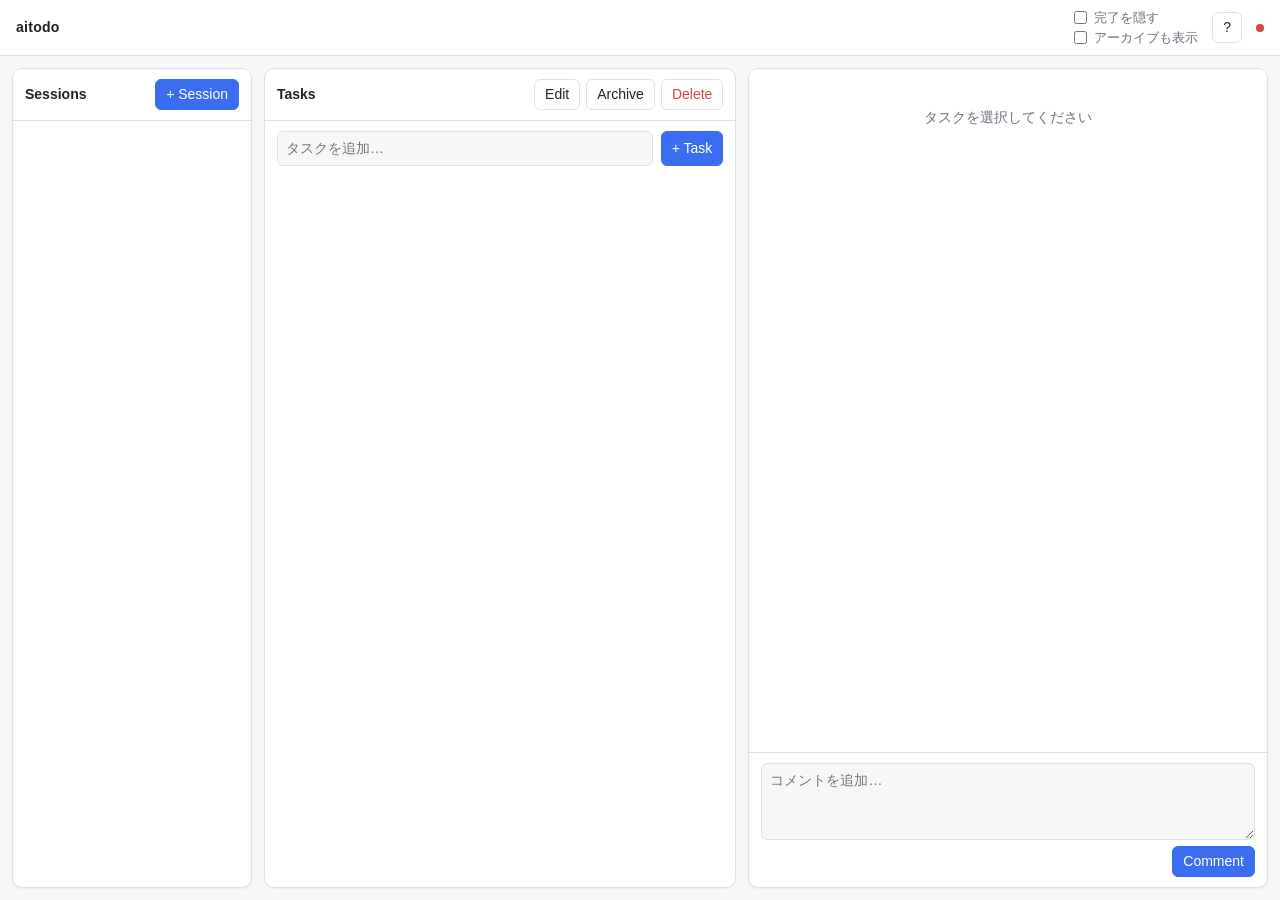
==== internal/web/static/index.html @ 81f4fba8 "Web UI を追加（aitodo web）、スマホ対応、v1.0.0 - aitodo web [--addr HOST:PORT] [-s REF] [--open] でブラウザ UI を起動  " ====
<!doctype html>
<html lang="ja">
<head>
<meta charset="utf-8">
<meta name="viewport" content="width=device-width, initial-scale=1, viewport-fit=cover">
<meta name="theme-color" content="#f6f7f9" media="(prefers-color-scheme: light)">
<meta name="theme-color" content="#15181c" media="(prefers-color-scheme: dark)">
<meta name="apple-mobile-web-app-capable" content="yes">
<meta name="mobile-web-app-capable" content="yes">
<meta name="apple-mobile-web-app-title" content="aitodo">
<link rel="icon" href="icon.svg" type="image/svg+xml">
<link rel="apple-touch-icon" href="icon.svg">
<title>aitodo</title>
<link rel="stylesheet" href="style.css">
</head>
<body data-view="tasks">
<header class="topbar">
  <button class="ghost icon mobile-only" id="btn-sessions" aria-label="セッション一覧">☰</button>
  <span class="brand">aitodo</span>
  <span id="session-title" class="session-title"></span>
  <span class="spacer"></span>
  <span class="opts">
    <label class="toggle"><input type="checkbox" id="opt-hide-done"> 完了を隠す</label>
    <label class="toggle"><input type="checkbox" id="opt-show-archived"> アーカイブも表示</label>
  </span>
  <button class="ghost desktop-only" id="btn-help" title="キー操作 (?)">?</button>
  <span id="conn" class="conn" title="自動更新"></span>
</header>

<main class="layout">
  <aside class="pane sessions">
    <div class="pane-head">
      <h2>Sessions</h2>
      <button id="btn-new-session" title="セッション作成 (n)">+ Session</button>
    </div>
    <ul id="session-list" class="session-list"></ul>
  </aside>

  <section class="pane tasks">
    <div class="pane-head">
      <h2 id="tasks-head">Tasks</h2>
      <div class="actions" id="session-actions">
        <button id="btn-edit-session" class="ghost" title="セッションを編集">Edit</button>
        <button id="btn-archive-session" class="ghost">Archive</button>
        <button id="btn-delete-session" class="ghost danger">Delete</button>
      </div>
    </div>
    <div id="session-meta" class="session-meta"></div>
    <form id="add-task" class="add-task" autocomplete="off">
      <input id="add-task-input" placeholder="タスクを追加…" enterkeyhint="done">
      <button type="submit">+ Task</button>
    </form>
    <ul id="task-list" class="task-list"></ul>
    <div id="tasks-empty" class="empty" hidden></div>
  </section>

  <section class="pane detail">
    <div class="pane-head mobile-only">
      <button class="ghost" id="btn-back">‹ 一覧</button>
      <h2 id="detail-head-title"></h2>
    </div>
    <div id="detail-body" class="detail-body">
      <div class="empty">タスクを選択してください</div>
    </div>
    <form id="comment-form" class="comment-form" hidden autocomplete="off">
      <textarea id="comment-input" rows="3" placeholder="コメントを追加…"></textarea>
      <div class="row"><span class="hint" id="comment-author"></span><button type="submit">Comment</button></div>
    </form>
  </section>
</main>

<dialog id="modal">
  <form id="modal-form" method="dialog">
    <h3 id="modal-title"></h3>
    <div id="modal-fields"></div>
    <p id="modal-error" class="error" hidden></p>
    <div class="row end">
      <button type="button" class="ghost" id="modal-cancel">Cancel</button>
      <button type="submit" id="modal-ok">OK</button>
    </div>
  </form>
</dialog>

<dialog id="help">
  <h3>キー操作</h3>
  <table class="keys">
    <tr><td><kbd>j</kbd> <kbd>k</kbd> / <kbd>↓</kbd> <kbd>↑</kbd></td><td>タスクを選択</td></tr>
    <tr><td><kbd>[</kbd> <kbd>]</kbd></td><td>セッションを切り替え</td></tr>
    <tr><td><kbd>space</kbd> / <kbd>x</kbd></td><td>完了をトグル</td></tr>
    <tr><td><kbd>s</kbd> <kbd>b</kbd> <kbd>-</kbd></td><td>進行中 / ブロック / スキップ</td></tr>
    <tr><td><kbd>a</kbd> / <kbd>A</kbd></td><td>タスク追加 / サブタスク追加</td></tr>
    <tr><td><kbd>e</kbd> / <kbd>enter</kbd></td><td>編集</td></tr>
    <tr><td><kbd>c</kbd></td><td>コメント</td></tr>
    <tr><td><kbd>K</kbd> <kbd>J</kbd></td><td>上へ / 下へ移動</td></tr>
    <tr><td><kbd>h</kbd> <kbd>l</kbd> / <kbd>←</kbd> <kbd>→</kbd></td><td>サブタスクを折りたたむ / 開く</td></tr>
    <tr><td><kbd>d</kbd></td><td>削除（確認あり）</td></tr>
    <tr><td><kbd>n</kbd></td><td>セッション作成</td></tr>
    <tr><td><kbd>f</kbd> / <kbd>H</kbd></td><td>完了を隠す / アーカイブも表示</td></tr>
    <tr><td><kbd>esc</kbd></td><td>入力欄・ダイアログを閉じる</td></tr>
  </table>
  <div class="row end"><button id="help-close">Close</button></div>
</dialog>

<div id="toast" class="toast" hidden></div>
<script src="app.js"></script>
</body>
</html>
---- internal/web/static/style.css ----
:root {
  --bg: #f6f7f9;
  --panel: #ffffff;
  --text: #1d2228;
  --muted: #6b7380;
  --border: #dde1e6;
  --accent: #3a6df0;
  --accent-soft: #e6edff;
  --sel: #eef3ff;
  --done: #2f9e6b;
  --doing: #d98a00;
  --blocked: #d64545;
  --skipped: #8a929c;
  --danger: #d64545;
  --shadow: 0 1px 2px rgba(0, 0, 0, .06);
  color-scheme: light;
}
@media (prefers-color-scheme: dark) {
  :root {
    --bg: #15181c;
    --panel: #1d2126;
    --text: #e3e6ea;
    --muted: #8d96a2;
    --border: #2e343b;
    --accent: #6d95ff;
    --accent-soft: #24304d;
    --sel: #222c3d;
    --done: #4cc38a;
    --doing: #f0a92e;
    --blocked: #f06464;
    --skipped: #7d8692;
    --danger: #f06464;
    --shadow: none;
    color-scheme: dark;
  }
}

* { box-sizing: border-box; }
html, body { height: 100%; }
body {
  margin: 0;
  background: var(--bg);
  color: var(--text);
  font: 14px/1.5 -apple-system, BlinkMacSystemFont, "Segoe UI", "Hiragino Sans", "Noto Sans JP", sans-serif;
  display: flex;
  flex-direction: column;
}
button, input, textarea, select { font: inherit; color: inherit; }
button {
  border: 1px solid var(--accent);
  background: var(--accent);
  color: #fff;
  border-radius: 6px;
  padding: 4px 10px;
  cursor: pointer;
  white-space: nowrap;
}
button:hover { filter: brightness(1.08); }
button.ghost { background: transparent; color: var(--text); border-color: var(--border); }
button.ghost:hover { background: var(--sel); filter: none; }
button.danger { color: var(--danger); }
button:disabled { opacity: .5; cursor: default; }
input[type=text], input:not([type]), textarea {
  width: 100%;
  background: var(--bg);
  border: 1px solid var(--border);
  border-radius: 6px;
  padding: 6px 8px;
}
input:focus, textarea:focus { outline: 2px solid var(--accent-soft); border-color: var(--accent); }
textarea { resize: vertical; }
kbd {
  font: 12px ui-monospace, SFMono-Regular, Menlo, monospace;
  border: 1px solid var(--border);
  border-bottom-width: 2px;
  border-radius: 4px;
  padding: 0 4px;
  background: var(--bg);
}
.row { display: flex; gap: 8px; align-items: center; }
.row.end { justify-content: flex-end; }
.hint { color: var(--muted); font-size: 12px; flex: 1; }
.empty { color: var(--muted); padding: 24px 12px; text-align: center; }
.error { color: var(--danger); margin: 8px 0 0; }

/* top bar */
.topbar {
  display: flex;
  align-items: center;
  gap: 14px;
  padding: 8px 16px;
  background: var(--panel);
  border-bottom: 1px solid var(--border);
}
.brand { font-weight: 700; letter-spacing: .02em; }
.session-title { color: var(--muted); overflow: hidden; text-overflow: ellipsis; white-space: nowrap; }
.spacer { flex: 1; }
.toggle { color: var(--muted); font-size: 13px; display: flex; gap: 4px; align-items: center; cursor: pointer; white-space: nowrap; }
.conn { width: 8px; height: 8px; border-radius: 50%; background: var(--done); flex: none; }
.conn.err { background: var(--danger); }

/* layout */
.layout {
  flex: 1;
  min-height: 0;
  display: grid;
  grid-template-columns: 240px minmax(320px, 1fr) minmax(320px, 1.1fr);
  gap: 12px;
  padding: 12px;
}
.pane {
  background: var(--panel);
  border: 1px solid var(--border);
  border-radius: 10px;
  box-shadow: var(--shadow);
  display: flex;
  flex-direction: column;
  min-height: 0;
  overflow: hidden;
}
.pane-head {
  display: flex;
  align-items: center;
  gap: 8px;
  padding: 10px 12px;
  border-bottom: 1px solid var(--border);
}
.pane-head h2 { font-size: 14px; margin: 0; flex: 1; overflow: hidden; text-overflow: ellipsis; white-space: nowrap; }
.actions { display: flex; gap: 6px; }

/* sessions */
.session-list { list-style: none; margin: 0; padding: 6px; overflow: auto; }
.session-list li {
  display: flex;
  align-items: center;
  gap: 8px;
  padding: 6px 8px;
  border-radius: 6px;
  cursor: pointer;
}
.session-list li:hover { background: var(--bg); }
.session-list li.sel { background: var(--sel); font-weight: 600; }
.session-list li.archived { color: var(--muted); font-style: italic; }
.session-list .name { flex: 1; overflow: hidden; text-overflow: ellipsis; white-space: nowrap; }
.session-list .count { color: var(--muted); font-size: 12px; font-variant-numeric: tabular-nums; }
.session-list .doing-dot { width: 6px; height: 6px; border-radius: 50%; background: var(--doing); }

/* tasks */
.session-meta { padding: 8px 12px 0; color: var(--muted); font-size: 12px; white-space: pre-wrap; }
.session-meta:empty { display: none; }
.progress { height: 4px; background: var(--border); border-radius: 2px; margin-top: 6px; overflow: hidden; }
.progress > div { height: 100%; background: var(--done); }
.add-task { display: flex; gap: 8px; padding: 10px 12px; }
.task-list { list-style: none; margin: 0; padding: 0 6px 12px; overflow: auto; flex: 1; }
.task-list li {
  display: flex;
  align-items: flex-start;
  gap: 6px;
  padding: 5px 8px;
  border-radius: 6px;
  cursor: pointer;
  border: 1px solid transparent;
}
.task-list li:hover { background: var(--bg); }
.task-list li.sel { background: var(--sel); border-color: var(--accent-soft); }
.task-list .fold {
  width: 16px;
  flex: none;
  color: var(--muted);
  text-align: center;
  user-select: none;
  line-height: 22px;
}
.task-list .fold.has { cursor: pointer; }
.task-list .fold.has:hover { color: var(--text); }
.check {
  flex: none;
  width: 18px;
  height: 18px;
  margin-top: 2px;
  border: 2px solid var(--muted);
  border-radius: 5px;
  display: grid;
  place-items: center;
  font-size: 12px;
  font-weight: 700;
  color: #fff;
  cursor: pointer;
}
.check.done { background: var(--done); border-color: var(--done); }
.check.doing { border-color: var(--doing); color: var(--doing); }
.check.blocked { border-color: var(--blocked); color: var(--blocked); }
.check.skipped { border-color: var(--skipped); color: var(--skipped); }
.task-main { flex: 1; min-width: 0; }
.task-title { overflow-wrap: anywhere; }
.task-list li.done .task-title, .task-list li.skipped .task-title { color: var(--muted); text-decoration: line-through; }
.task-sub { display: flex; gap: 10px; color: var(--muted); font-size: 12px; flex-wrap: wrap; }
.task-sub .note { overflow: hidden; text-overflow: ellipsis; white-space: nowrap; max-width: 100%; }
.task-id { color: var(--muted); font-size: 12px; font-variant-numeric: tabular-nums; flex: none; line-height: 22px; }
.badge {
  font-size: 11px;
  padding: 0 6px;
  border-radius: 9px;
  border: 1px solid currentColor;
  line-height: 18px;
  flex: none;
  margin-top: 2px;
}
.badge.doing { color: var(--doing); }
.badge.blocked { color: var(--blocked); }
.badge.skipped { color: var(--skipped); }
.badge.done { color: var(--done); }
.badge.todo { color: var(--muted); }

/* detail */
.detail-body { flex: 1; overflow: auto; padding: 14px 16px; }
.detail-head { display: flex; gap: 8px; align-items: flex-start; }
.detail-head h3 { margin: 0; font-size: 17px; flex: 1; overflow-wrap: anywhere; }
.toolbar { display: flex; flex-wrap: wrap; gap: 6px; margin: 12px 0; }
.toolbar button.on { background: var(--accent-soft); border-color: var(--accent); }
.field-label { font-size: 12px; color: var(--muted); margin: 14px 0 4px; font-weight: 600; text-transform: uppercase; letter-spacing: .04em; }
.prose { white-space: pre-wrap; overflow-wrap: anywhere; }
.times { display: grid; grid-template-columns: auto 1fr; gap: 2px 12px; font-size: 12px; color: var(--muted); }
.times b { font-weight: 500; color: var(--text); font-variant-numeric: tabular-nums; }
.subtasks { list-style: none; margin: 0; padding: 0; }
.subtasks li { display: flex; gap: 6px; align-items: flex-start; padding: 3px 0; cursor: pointer; }
.subtasks li:hover .task-title { text-decoration: underline; }
.comments { list-style: none; margin: 0; padding: 0; display: flex; flex-direction: column; gap: 8px; }
.comments li { border: 1px solid var(--border); border-radius: 8px; padding: 8px 10px; }
.comment-head { display: flex; gap: 8px; font-size: 12px; color: var(--muted); margin-bottom: 2px; }
.comment-head .author { font-weight: 600; color: var(--text); }
.comment-head .del { margin-left: auto; visibility: hidden; padding: 0 6px; font-size: 11px; }
.comments li:hover .del { visibility: visible; }
.comment-form { border-top: 1px solid var(--border); padding: 10px 12px; display: flex; flex-direction: column; gap: 6px; }

/* dialogs */
dialog {
  border: 1px solid var(--border);
  border-radius: 12px;
  background: var(--panel);
  color: var(--text);
  width: min(560px, calc(100vw - 32px));
  padding: 18px 20px;
}
dialog::backdrop { background: rgba(0, 0, 0, .35); }
dialog h3 { margin: 0 0 12px; font-size: 16px; }
.modal-field { margin-bottom: 10px; }
.modal-field label { display: block; font-size: 12px; color: var(--muted); margin-bottom: 3px; }
.keys { border-collapse: collapse; width: 100%; margin-bottom: 12px; }
.keys td { padding: 4px 6px; border-bottom: 1px solid var(--border); }
.keys td:first-child { white-space: nowrap; width: 1%; }

.toast {
  position: fixed;
  bottom: 16px;
  left: 50%;
  transform: translateX(-50%);
  background: var(--text);
  color: var(--bg);
  padding: 8px 14px;
  border-radius: 8px;
  font-size: 13px;
  max-width: calc(100vw - 32px);
}

.mobile-only { display: none !important; }
button.icon { font-size: 18px; line-height: 1; padding: 6px 10px; }

/* タッチ端末: ホバーで出すものは常に出す */
@media (hover: none) {
  .comment-head .del { visibility: visible; }
}

/* スマホ: 1 画面ずつ（セッション一覧 / タスク一覧 / 詳細）を切り替える */
@media (max-width: 760px) {
  .mobile-only { display: flex !important; }
  .desktop-only { display: none !important; }
  html, body { height: 100%; }
  body { height: 100dvh; overflow: hidden; }
  input:not([type=checkbox]), textarea { font-size: 16px; } /* iOS の自動ズームを防ぐ */
  button { min-height: 40px; padding: 6px 12px; }

  .topbar {
    display: grid;
    grid-template-columns: auto 1fr auto;
    grid-template-areas: "menu title conn" "opts opts opts";
    gap: 4px 10px;
    padding: calc(6px + env(safe-area-inset-top)) calc(12px + env(safe-area-inset-right)) 6px calc(12px + env(safe-area-inset-left));
  }
  #btn-sessions { grid-area: menu; }
  .brand, .spacer { display: none; }
  .session-title { grid-area: title; color: var(--text); font-weight: 600; font-size: 16px; }
  .conn { grid-area: conn; }
  .opts { grid-area: opts; display: flex; gap: 14px; }
  .toggle { font-size: 13px; min-height: 28px; }
  .toggle input { width: 18px; height: 18px; }

  .layout {
    display: block;
    padding: 0;
    position: relative;
  }
  .pane {
    position: absolute;
    inset: 0;
    border: 0;
    border-radius: 0;
    box-shadow: none;
    display: none;
    padding-left: env(safe-area-inset-left);
    padding-right: env(safe-area-inset-right);
  }
  body[data-view=sessions] .pane.sessions,
  body[data-view=tasks] .pane.tasks,
  body[data-view=detail] .pane.detail { display: flex; }
  body[data-view=sessions] .opts, body[data-view=detail] .opts { display: none; }
  body[data-view=sessions] .topbar, body[data-view=detail] .topbar { grid-template-areas: "menu title conn"; }

  .pane-head { padding: 8px 12px; }
  .pane-head h2 { font-size: 15px; }
  .actions button { padding: 4px 10px; min-height: 34px; font-size: 13px; }

  .session-list { padding: 4px 8px calc(16px + env(safe-area-inset-bottom)); flex: 1; }
  .session-list li { padding: 12px; font-size: 16px; }

  .add-task { padding: 8px 12px; }
  .task-list { padding: 0 4px calc(24px + env(safe-area-inset-bottom)); -webkit-overflow-scrolling: touch; }
  .task-list li { padding-top: 9px; padding-bottom: 9px; gap: 8px; border-radius: 0; border-width: 0 0 1px; border-color: var(--border); }
  .task-list li.sel { border-color: var(--border); }
  .task-list .fold { width: 26px; margin: -9px 0 -9px -6px; line-height: 44px; font-size: 16px; }
  .task-list .task-title { font-size: 15px; }
  .check { width: 24px; height: 24px; margin-top: 0; font-size: 14px; border-radius: 7px; }
  .task-id, .badge { line-height: 24px; }
  .badge { line-height: 20px; }

  .detail-body { padding: 12px 14px; }
  .detail-head h3 { font-size: 18px; }
  .toolbar { display: grid; grid-template-columns: repeat(5, 1fr); gap: 6px; }
  .toolbar button { padding: 6px 2px; font-size: 13px; }
  .subtasks li { padding: 8px 0; }
  .comment-head { align-items: center; }
  .comment-head .del { min-height: 28px; padding: 2px 10px; }
  .comment-form { padding: 8px 12px calc(8px + env(safe-area-inset-bottom)); }
  .comment-form textarea { min-height: 44px; }

  dialog {
    width: calc(100vw - 16px);
    max-height: calc(100dvh - 24px - env(safe-area-inset-top));
    margin: calc(8px + env(safe-area-inset-top)) auto auto; /* 上寄せ: ソフトキーボードに隠れない */
    padding: 16px;
  }
  dialog textarea { min-height: 96px; }
  .toast { bottom: calc(16px + env(safe-area-inset-bottom)); }
}
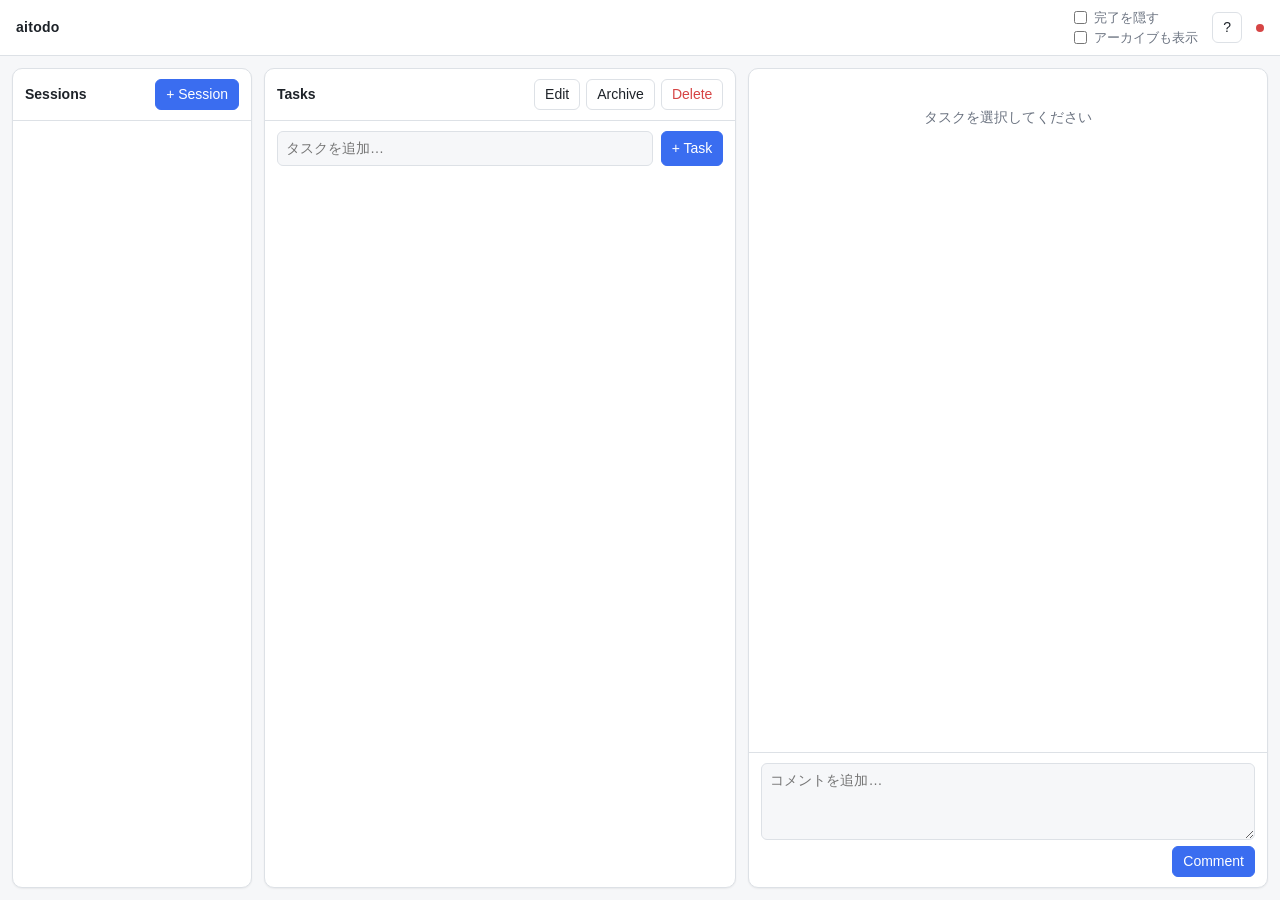
==== commit bbaa1e39: "go ステータスを追加し、起動中の Claude に着手させる（channels）、v1.1.0 - 新しいステータス go（[*]）。TUI / Web で p、CLI で aitodo go ID" ====
--- a/internal/web/static/index.html
+++ b/internal/web/static/index.html
@@ -88,6 +88,7 @@
     <tr><td><kbd>[</kbd> <kbd>]</kbd></td><td>セッションを切り替え</td></tr>
     <tr><td><kbd>space</kbd> / <kbd>x</kbd></td><td>完了をトグル</td></tr>
     <tr><td><kbd>s</kbd> <kbd>b</kbd> <kbd>-</kbd></td><td>進行中 / ブロック / スキップ</td></tr>
+    <tr><td><kbd>p</kbd></td><td>go / 戻す（そのフォルダの Claude に着手させる）</td></tr>
     <tr><td><kbd>a</kbd> / <kbd>A</kbd></td><td>タスク追加 / サブタスク追加</td></tr>
     <tr><td><kbd>e</kbd> / <kbd>enter</kbd></td><td>編集</td></tr>
     <tr><td><kbd>c</kbd></td><td>コメント</td></tr>
--- a/internal/web/static/style.css
+++ b/internal/web/static/style.css
@@ -11,6 +11,7 @@
   --doing: #d98a00;
   --blocked: #d64545;
   --skipped: #8a929c;
+  --go: #9b4dca;
   --danger: #d64545;
   --shadow: 0 1px 2px rgba(0, 0, 0, .06);
   color-scheme: light;
@@ -29,6 +30,7 @@
     --doing: #f0a92e;
     --blocked: #f06464;
     --skipped: #7d8692;
+    --go: #c084fc;
     --danger: #f06464;
     --shadow: none;
     color-scheme: dark;
@@ -191,6 +193,7 @@
 .check.doing { border-color: var(--doing); color: var(--doing); }
 .check.blocked { border-color: var(--blocked); color: var(--blocked); }
 .check.skipped { border-color: var(--skipped); color: var(--skipped); }
+.check.go { border-color: var(--go); color: var(--go); }
 .task-main { flex: 1; min-width: 0; }
 .task-title { overflow-wrap: anywhere; }
 .task-list li.done .task-title, .task-list li.skipped .task-title { color: var(--muted); text-decoration: line-through; }
@@ -209,6 +212,7 @@
 .badge.doing { color: var(--doing); }
 .badge.blocked { color: var(--blocked); }
 .badge.skipped { color: var(--skipped); }
+.badge.go { color: var(--go); }
 .badge.done { color: var(--done); }
 .badge.todo { color: var(--muted); }
 
